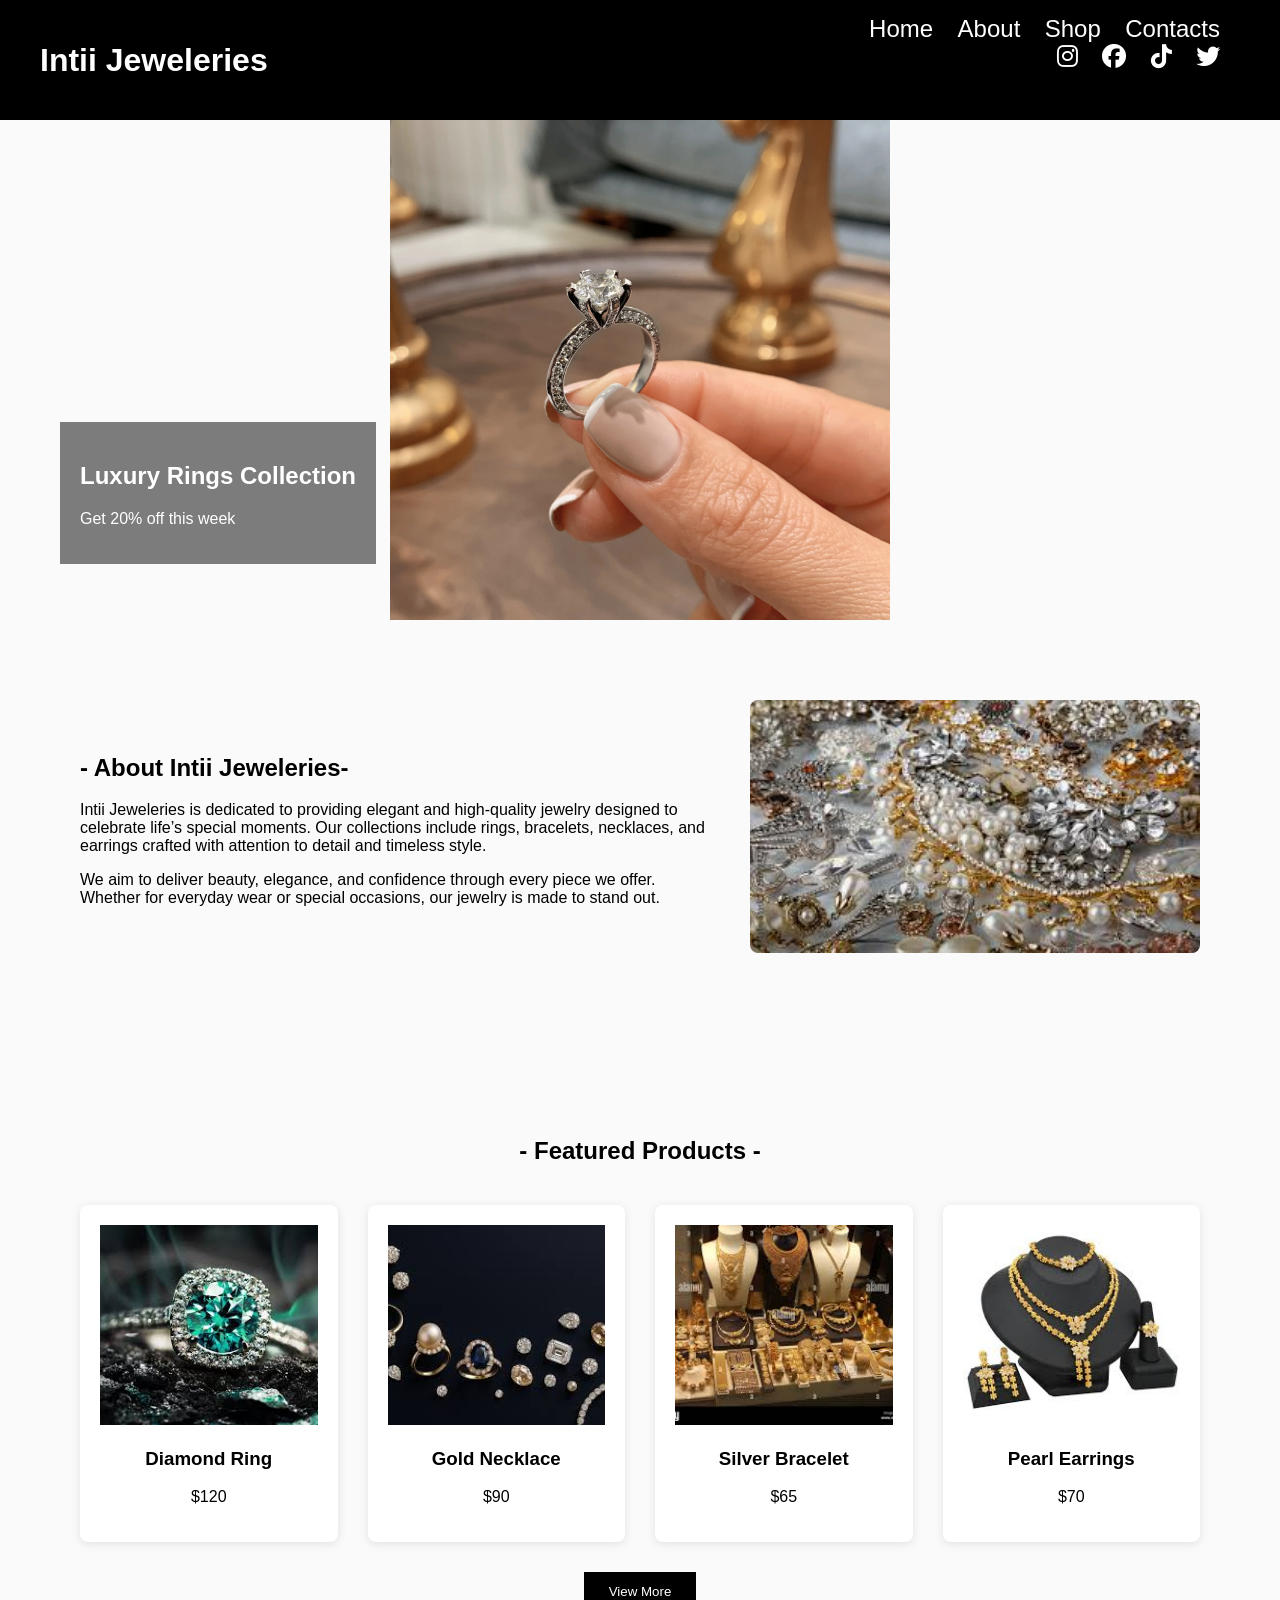
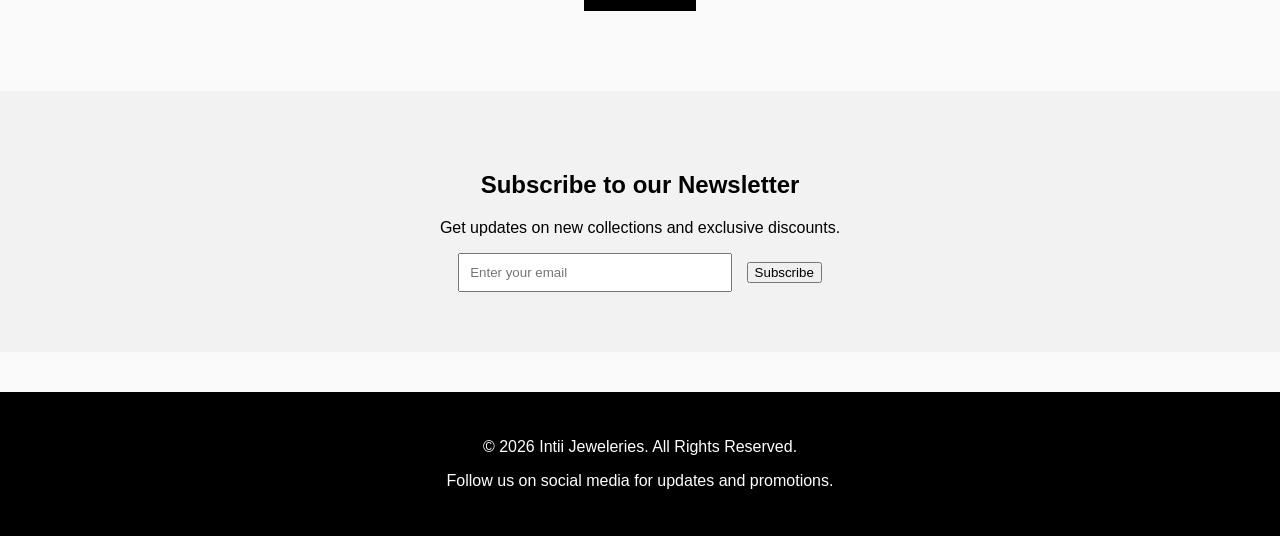
==== index.html @ 96a13cc9 "homepage commit" ====
<!DOCTYPE html>
<html lang="en">
<head> 
  <link rel="stylesheet" href="https://cdnjs.cloudflare.com/ajax/libs/font-awesome/6.5.0/css/all.min.css">
<meta charset="UTF-8">
<meta name="viewport" content="width=device-width, initial-scale=1.0">
<title>Intii Jeweleries</title>
<link rel="stylesheet" href="style.css">
</head>

<body>

<!-- NAVBAR -->
<nav class="navbar">
  

    <div class="nav-right">
    <h2>Intii Jeweleries</h2>
    </div>
    
    <div class="menu-icon" onclick="toggleMenu()">
    <i class="fas fa-bars"></i>
    </div>
    
    <div class="nav-left" id="navLinks">
    
    <a href="#">Home</a>
    <a href="#">About</a>
    <a href="#">Shop</a>
    <a href="#">Contacts</a>
    
    <div class="social-icons" style="text-align:right;">
    <a href="#"><i class="fab fa-instagram"></i></a>
    <a href="#"><i class="fab fa-facebook"></i></a>
    <a href="#"><i class="fab fa-tiktok"></i></a>
    <a href="#"><i class="fab fa-twitter"></i></a>
    </div>
    
    </div>
    
    </nav>


<!-- SLIDESHOW BANNER -->
<section class="banner">

    <div class="slides fade">
        <img src="images/jewel1.webp">
        <div class="caption">
            <h2>Luxury Rings Collection</h2>
            <p>Get 20% off this week</p>
        </div>
    </div>

    <div class="slides fade">
        <img src="images/jewel2.jpeg">
        <div class="caption">
            <h2>Elegant Necklaces</h2>
            <p>New arrivals available</p>
        </div>
    </div>

    <div class="slides fade">
        <img src="images/jewel3.jpeg">
        <div class="caption">
            <h2>Bracelets & Accessories</h2>
            <p>Exclusive designs</p>
        </div>
    </div>

</section>


<!-- ABOUT SECTION -->
<section class="about">

<div class="about-text">
<h2>- About Intii Jeweleries-</h2>

<p>
Intii Jeweleries is dedicated to providing elegant and high-quality jewelry
designed to celebrate life’s special moments. Our collections include rings,
bracelets, necklaces, and earrings crafted with attention to detail and
timeless style.
</p>

<p>
We aim to deliver beauty, elegance, and confidence through every piece we
offer. Whether for everyday wear or special occasions, our jewelry is made
to stand out.
</p>

</div>

<div class="about-image">
<img src="images/store1.jpeg">
</div>

</section>


<!-- FEATURED PRODUCTS -->
<section class="products">

<h2>- Featured Products -</h2>

<div class="product-grid">

<div class="product">
<img src="images/product1.jpeg">
<h3>Diamond Ring</h3>
<p>$120</p>
</div>

<div class="product">
<img src="images/product2.jpeg">
<h3>Gold Necklace</h3>
<p>$90</p>
</div>

<div class="product">
<img src="images/product3.jpeg">
<h3>Silver Bracelet</h3>
<p>$65</p>
</div>

<div class="product">
<img src="images/product4.jpeg">
<h3>Pearl Earrings</h3>
<p>$70</p>
</div>

</div>

<button class="view-more" href="#">View More</button>

</section>


<!-- NEWSLETTER -->
<section class="newsletter">

<h2>Subscribe to our Newsletter</h2>
<p>Get updates on new collections and exclusive discounts.</p>

<input type="email" placeholder="Enter your email">
<button>Subscribe</button>

</section>


<!-- FOOTER -->
<footer>

<p>© 2026 Intii Jeweleries. All Rights Reserved.</p>

<p>
Follow us on social media for updates and promotions.
</p>

</footer>


<script src="script.js"></script>

</body>
</html>
---- style.css ----
body{
  font-family: Arial;
  margin:0;
  background:#fafafa;
  }
  
  /* NAVBAR */
  
  .navbar{
  display:flex;
  justify-content:space-between;
  padding:15px 40px;
  background:black;
  color:white;
  }

  .navbar h2{
    font-size:2rem;
  }
  .navbar a{
    font-size:1.5rem;
  color:white;
  margin-right:20px;
  text-decoration:none;
  }
  
  .navbar a:hover{
  color:gold;
  }

  .menu-icon{
    display:none;
    font-size:22px;
    color:white;
    cursor:pointer;
    }

    @media (max-width:768px){

      .navbar{
      flex-direction:column;
      align-items:flex-start;
      }
      
      .menu-icon{
      display:block;
      position:absolute;
      right:20px;
      top:20px;
      }
      
      .nav-left{
      display:none;
      flex-direction:column;
      width:100%;
      margin-top:10px;
      }
      
      .nav-left a{
      padding:10px 0;
      }
      
      .nav-left.active{
      display:flex;
      }
      
      .social-icons{
      margin-top:10px;
      }
      
      }
  
  /* BANNER */
  
  .banner{
  position:relative;
  max-height:500px;
  overflow:hidden;
  }
  
  .slides{
  display:none;
  position:relative;
  }
  
  .slides img{
  width:100%;
  height:500px;
  object-fit:contain;
  }
  
  .caption{
  position:absolute;
  bottom:60px;
  left:60px;
  color:white;
  background:rgba(0,0,0,0.5);
  padding:20px;
  }
  
  /* ABOUT */
  
  .about{
  display:flex;
  padding:80px;
  gap:40px;
  align-items:center;
  }
  
  .about-text{
  flex:1;
  }
  
  .about-image img{
  width:450px;
  border-radius:8px;
  }
  
  /* PRODUCTS */
  
  .products{
  text-align:center;
  padding:80px;
  }
  
  .product-grid{
  display:grid;
  grid-template-columns:repeat(4,1fr);
  gap:30px;
  margin-top:40px;
  }
  
  .product{
  background:white;
  padding:20px;
  border-radius:8px;
  box-shadow:0 2px 10px rgba(0,0,0,0.1);
  }
  
  .product img{
  width:100%;
  height:200px;
  object-fit:cover;
  }
  
  .view-more{
  margin-top:30px;
  padding:12px 25px;
  background:black;
  color:white;
  border:none;
  cursor:pointer;
  }
  
  /* NEWSLETTER */
  
  .newsletter{
  text-align:center;
  padding:60px;
  background:#f2f2f2;
  }
  
  .newsletter input{
  padding:10px;
  width:250px;
  margin-right:10px;
  }
  
  /* FOOTER */
  
  footer{
  background:black;
  color:white;
  text-align:center;
  padding:30px;
  margin-top:40px;
  }
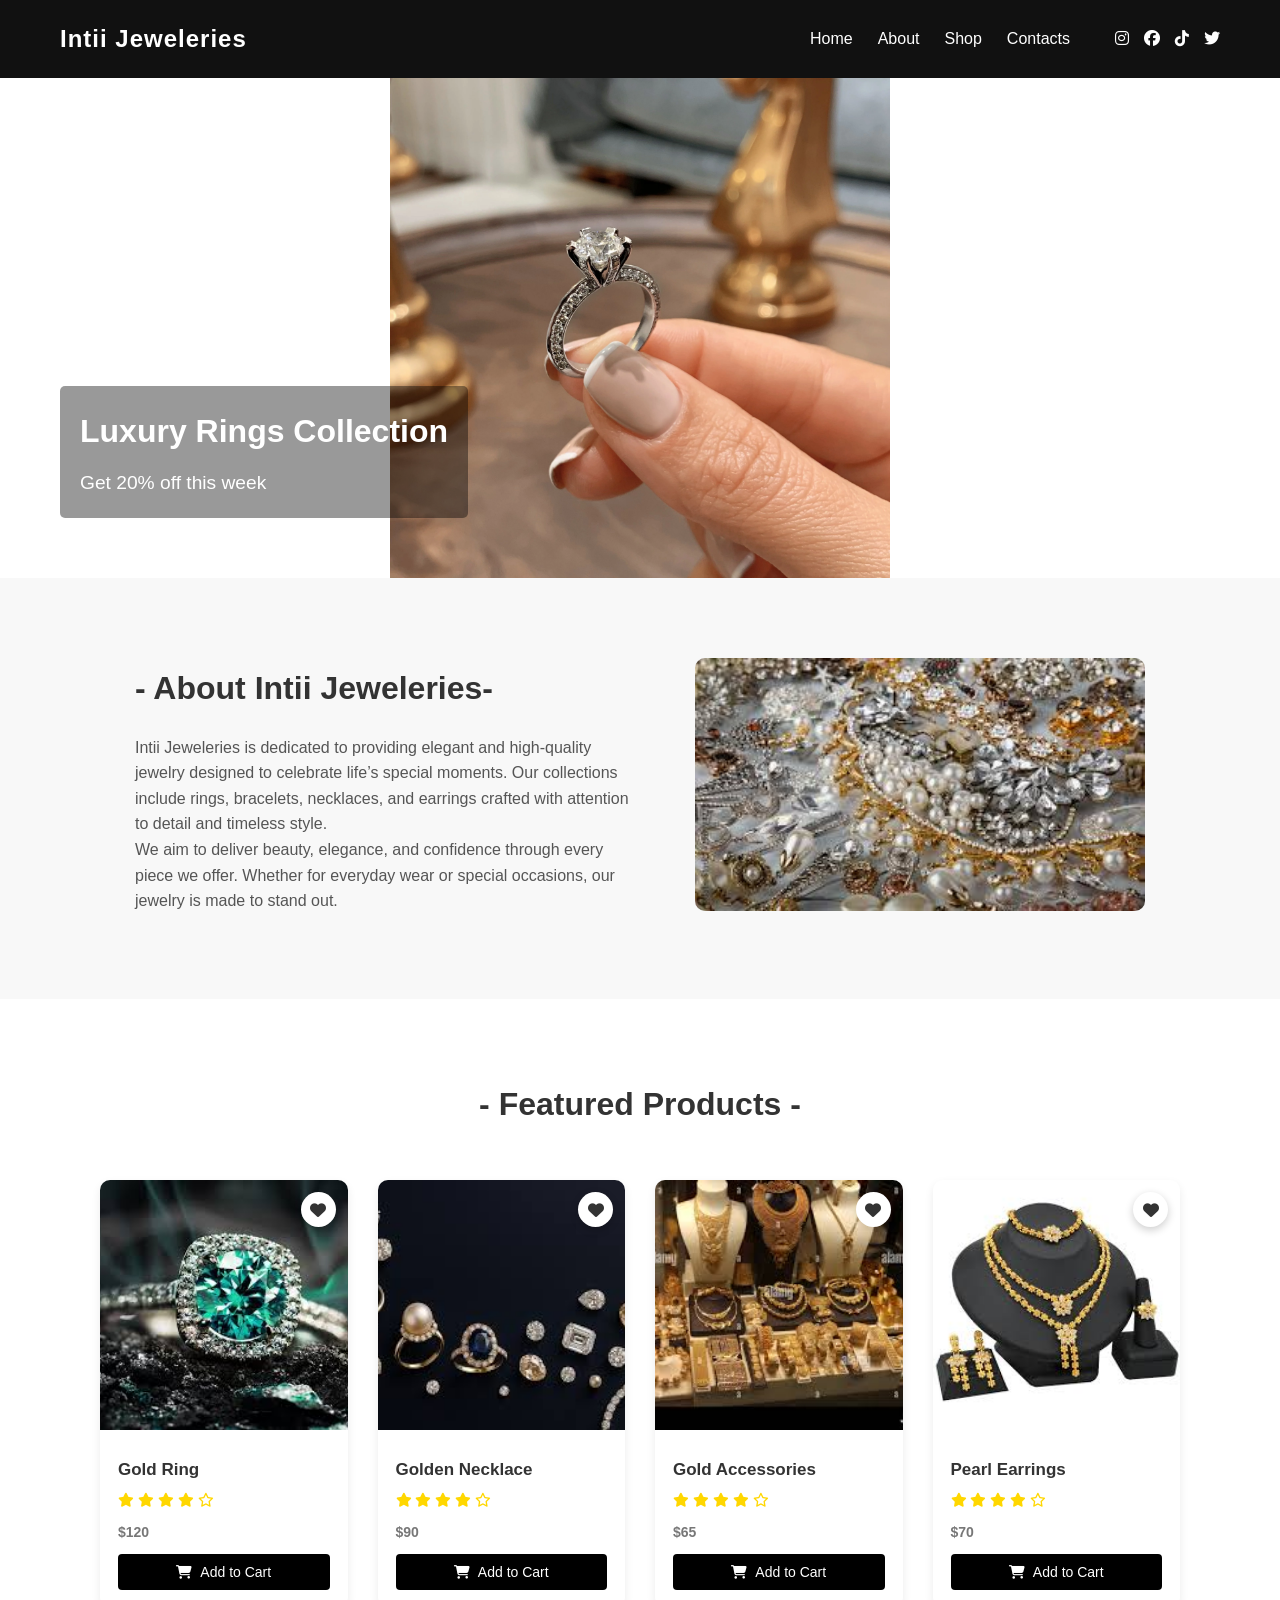
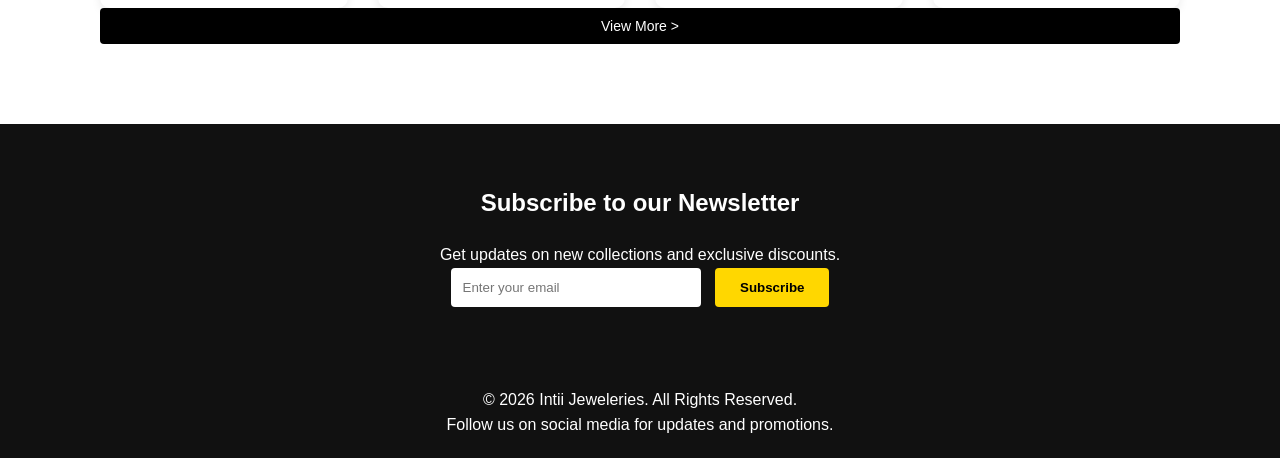
==== commit 2624a33d: "responsive commit" ====
--- a/index.html
+++ b/index.html
@@ -105,34 +105,149 @@
 <h2>- Featured Products -</h2>
 
 <div class="product-grid">
-
-<div class="product">
-<img src="images/product1.jpeg">
-<h3>Diamond Ring</h3>
-<p>$120</p>
+<!----product 1---->
+  <div class="product-card">
+
+    <div class="product-image">
+    
+    <img src="images/product1.jpeg" alt="Gold Ring">
+    
+    <div class="wishlist">
+    <i class="fas fa-heart"></i>
+    </div>
+    
+    </div>
+    
+    <div class="product-info">
+    
+    <h3>Gold Ring</h3>
+    
+    <div class="rating">
+    <i class="fas fa-star"></i>
+    <i class="fas fa-star"></i>
+    <i class="fas fa-star"></i>
+    <i class="fas fa-star"></i>
+    <i class="far fa-star"></i>
+    </div>
+    
+    <p class="price">$120</p>
+    
+    <button class="add-cart">
+    <i class="fas fa-shopping-cart"></i> Add to Cart
+    </button>
+    
+    </div>
+    
+    </div>
+
+    <!----product 2---->
+    <div class="product-card">
+  
+      <div class="product-image">
+      
+      <img src="images/product2.jpeg" alt="Golden Necklace">
+      
+      <div class="wishlist">
+      <i class="fas fa-heart"></i>
+      </div>
+      
+      </div>
+      
+      <div class="product-info">
+      
+      <h3>Golden Necklace</h3>
+      
+      <div class="rating">
+      <i class="fas fa-star"></i>
+      <i class="fas fa-star"></i>
+      <i class="fas fa-star"></i>
+      <i class="fas fa-star"></i>
+      <i class="far fa-star"></i>
+      </div>
+      
+      <p class="price">$90</p>
+      
+      <button class="add-cart">
+      <i class="fas fa-shopping-cart"></i> Add to Cart
+      </button>
+      
+      </div>
+      
+      </div>
+
+      <!----product 3---->
+      <div class="product-card">
+    
+        <div class="product-image">
+        
+        <img src="images/product3.jpeg" alt="Gold Accessories">
+        
+        <div class="wishlist">
+        <i class="fas fa-heart"></i>
+        </div>
+        
+        </div>
+        
+        <div class="product-info">
+        
+        <h3>Gold Accessories</h3>
+        
+        <div class="rating">
+        <i class="fas fa-star"></i>
+        <i class="fas fa-star"></i>
+        <i class="fas fa-star"></i>
+        <i class="fas fa-star"></i>
+        <i class="far fa-star"></i>
+        </div>
+        
+        <p class="price">$65</p>
+        
+        <button class="add-cart">
+        <i class="fas fa-shopping-cart"></i> Add to Cart
+        </button>
+        
+        </div>
+        
+        </div>
+
+        <!----product 4---->
+        <div class="product-card">
+      
+          <div class="product-image">
+          
+          <img src="images/product4.jpeg" alt="Pearl Earrings">
+          
+          <div class="wishlist">
+          <i class="fas fa-heart"></i>
+          </div>
+          
+          </div>
+          
+          <div class="product-info">
+          
+          <h3>Pearl Earrings</h3>
+          
+          <div class="rating">
+          <i class="fas fa-star"></i>
+          <i class="fas fa-star"></i>
+          <i class="fas fa-star"></i>
+          <i class="fas fa-star"></i>
+          <i class="far fa-star"></i>
+          </div>
+          
+          <p class="price">$70</p>
+          
+          <button class="add-cart">
+          <i class="fas fa-shopping-cart"></i> Add to Cart
+          </button>
+          
+          </div>
+          
+          </div>
+
 </div>
 
-<div class="product">
-<img src="images/product2.jpeg">
-<h3>Gold Necklace</h3>
-<p>$90</p>
-</div>
-
-<div class="product">
-<img src="images/product3.jpeg">
-<h3>Silver Bracelet</h3>
-<p>$65</p>
-</div>
-
-<div class="product">
-<img src="images/product4.jpeg">
-<h3>Pearl Earrings</h3>
-<p>$70</p>
-</div>
-
-</div>
-
-<button class="view-more" href="#">View More</button>
+<button class="add-cart" href="#">View More ></button>
 
 </section>
 
@@ -145,6 +260,7 @@
 
 <input type="email" placeholder="Enter your email">
 <button>Subscribe</button>
+
 
 </section>
 
--- a/style.css
+++ b/style.css
@@ -1,86 +1,94 @@
-body{
-  font-family: Arial;
+/* GLOBAL RESET */
+
+*{
   margin:0;
-  background:#fafafa;
-  }
-  
-  /* NAVBAR */
+  padding:0;
+  box-sizing:border-box;
+  font-family:Arial, Helvetica, sans-serif;
+  }
+  
+  body{
+  background:#fff;
+  color:#333;
+  line-height:1.6;
+  }
+  
+  /* =========================
+  NAVBAR
+  ========================= */
   
   .navbar{
   display:flex;
   justify-content:space-between;
-  padding:15px 40px;
-  background:black;
-  color:white;
-  }
-
+  align-items:center;
+  padding:20px 60px;
+  background:#111;
+  color:white;
+  position:sticky;
+  top:0;
+  z-index:1000;
+  }
+  
   .navbar h2{
-    font-size:2rem;
-  }
-  .navbar a{
-    font-size:1.5rem;
-  color:white;
-  margin-right:20px;
+  font-weight:bold;
+  letter-spacing:1px;
+  }
+  
+  .nav-left{
+  display:flex;
+  align-items:center;
+  gap:25px;
+  }
+  
+  .nav-left a{
+  color:white;
   text-decoration:none;
-  }
-  
-  .navbar a:hover{
+  font-size:16px;
+  transition:0.3s;
+  }
+  
+  .nav-left a:hover{
   color:gold;
   }
-
+  
+  .social-icons{
+  display:flex;
+  gap:15px;
+  margin-left:20px;
+  }
+  
+  .social-icons i{
+  cursor:pointer;
+  transition:0.3s;
+  }
+  
+  .social-icons i:hover{
+  color:gold;
+  transform:scale(1.2);
+  }
+  
+  /* HAMBURGER MENU */
+  
   .menu-icon{
-    display:none;
-    font-size:22px;
-    color:white;
-    cursor:pointer;
-    }
-
-    @media (max-width:768px){
-
-      .navbar{
-      flex-direction:column;
-      align-items:flex-start;
-      }
-      
-      .menu-icon{
-      display:block;
-      position:absolute;
-      right:20px;
-      top:20px;
-      }
-      
-      .nav-left{
-      display:none;
-      flex-direction:column;
-      width:100%;
-      margin-top:10px;
-      }
-      
-      .nav-left a{
-      padding:10px 0;
-      }
-      
-      .nav-left.active{
-      display:flex;
-      }
-      
-      .social-icons{
-      margin-top:10px;
-      }
-      
-      }
-  
-  /* BANNER */
+  display:none;
+  font-size:22px;
+  cursor:pointer;
+  }
+  
+  /* =========================
+  BANNER / SLIDESHOW
+  ========================= */
   
   .banner{
   position:relative;
+  overflow:hidden;
   max-height:500px;
-  overflow:hidden;
   }
   
   .slides{
-  display:none;
-  position:relative;
+  display:flex;
+  width:100%;
+  animation:slide 18s infinite;
   }
   
   .slides img{
@@ -88,90 +96,435 @@
   height:500px;
   object-fit:contain;
   }
+  
+  /* SLIDE ANIMATION */
+  
+  @keyframes slide{
+  
+  0%{transform:translateX(0)}
+  25%{transform:translateX(0)}
+  
+  30%{transform:translateX(-100%)}
+  55%{transform:translateX(-100%)}
+  
+  60%{transform:translateX(-200%)}
+  85%{transform:translateX(-200%)}
+  
+  100%{transform:translateX(0)}
+  
+  }
+  
+  /* CAPTION */
   
   .caption{
   position:absolute;
   bottom:60px;
   left:60px;
   color:white;
-  background:rgba(0,0,0,0.5);
+  background:rgba(0,0,0,0.4);
   padding:20px;
-  }
-  
-  /* ABOUT */
+  border-radius:5px;
+  animation:fadeIn 2s;
+  }
+  
+  .caption h2{
+  font-size:2rem;
+  margin-bottom:10px;
+  }
+  
+  .caption p{
+  font-size:1.2rem;
+  }
+  
+  /* FADE ANIMATION */
+  
+  @keyframes fadeIn{
+  from{opacity:0; transform:translateY(20px)}
+  to{opacity:1; transform:translateY(0)}
+  }
+  
+  /* =========================
+  ABOUT SECTION
+  ========================= */
   
   .about{
   display:flex;
-  padding:80px;
-  gap:40px;
   align-items:center;
-  }
-  
-  .about-text{
-  flex:1;
+  justify-content:center;
+  gap:60px;
+  padding:80px 100px;
+  background:#f8f8f8;
   }
   
   .about-image img{
   width:450px;
-  border-radius:8px;
-  }
-  
-  /* PRODUCTS */
+  border-radius:10px;
+  transition:0.4s;
+  }
+  
+  .about-image img:hover{
+  transform:scale(1.05);
+  }
+  
+  .about-text{
+  max-width:500px;
+  }
+  
+  .about-text h2{
+  margin-bottom:20px;
+  font-size:2rem;
+  }
+  
+  .about-text p{
+  color:#555;
+  }
+  
+  /* =========================
+  PRODUCT SECTION
+  ========================= */
   
   .products{
+  padding:80px 100px;
   text-align:center;
-  padding:80px;
-  }
+  }
+  
+  .products h2{
+  margin-bottom:50px;
+  font-size:2rem;
+  }
+  
+  /* GRID */
   
   .product-grid{
   display:grid;
   grid-template-columns:repeat(4,1fr);
   gap:30px;
-  margin-top:40px;
-  }
-  
-  .product{
+  }
+  
+ /* PRODUCT CARD */
+
+.product-card{
   background:white;
+  border-radius:10px;
+  overflow:hidden;
+  box-shadow:0 4px 10px rgba(0,0,0,0.08);
+  transition:all 0.4s ease;
+  position:relative;
+  }
+  
+  .product-card:hover{
+  transform:translateY(-10px);
+  box-shadow:0 12px 28px rgba(0,0,0,0.18);
+  }
+  
+  /* PRODUCT IMAGE */
+  
+  .product-image{
+  position:relative;
+  overflow:hidden;
+  }
+  
+  .product-image img{
+  width:100%;
+  height:250px;
+  object-fit:cover;
+  transition:transform 0.4s ease;
+  }
+  
+  .product-card:hover .product-image img{
+  transform:scale(1.08);
+  }
+  
+  /* WISHLIST HEART */
+  
+  .wishlist{
+  position:absolute;
+  top:12px;
+  right:12px;
+  background:white;
+  width:35px;
+  height:35px;
+  display:flex;
+  align-items:center;
+  justify-content:center;
+  border-radius:50%;
+  cursor:pointer;
+  box-shadow:0 3px 8px rgba(0,0,0,0.2);
+  transition:0.3s;
+  }
+  
+  .wishlist:hover{
+  background:red;
+  color:white;
+  }
+  
+  /* PRODUCT INFO */
+  
+  .product-info{
+  padding:18px;
+  text-align:left;
+  }
+  
+  .product-info h3{
+  font-size:17px;
+  margin-bottom:6px;
+  }
+  
+  /* RATINGS */
+  
+  .rating{
+  color:gold;
+  font-size:14px;
+  margin-bottom:10px;
+  }
+  
+  /* DESCRIPTION */
+  
+  .product-info p{
+  color:#777;
+  font-size:14px;
+  margin-bottom:10px;
+  }
+  
+  /* PRICE */
+  
+  .price{
+  font-weight:bold;
+  font-size:18px;
+  color:#111;
+  margin-bottom:15px;
+  }
+  
+  /* ADD TO CART BUTTON */
+  
+  .add-cart{
+  width:100%;
+  padding:10px;
+  background:black;
+  color:white;
+  border:none;
+  border-radius:4px;
+  cursor:pointer;
+  font-size:14px;
+  display:flex;
+  align-items:center;
+  justify-content:center;
+  gap:8px;
+  transition:0.3s;
+  }
+  
+  .add-cart:hover{
+  background:gold;
+  color:black;
+  }
+  
+  /* BUTTON ICON */
+  
+  .add-cart i{
+  font-size:14px;
+  }
+  
+  /* =========================
+  NEWSLETTER
+  ========================= */
+  
+  .newsletter{
+  background:#111;
+  color:white;
+  padding:60px 20px;
+  text-align:center;
+  }
+  
+  .newsletter h2{
+  margin-bottom:20px;
+  }
+  
+  .newsletter input{
+  padding:12px;
+  width:250px;
+  border:none;
+  border-radius:4px;
+  margin-right:10px;
+  }
+  
+  .newsletter button{
+  padding:12px 25px;
+  border:none;
+  background:gold;
+  cursor:pointer;
+  border-radius:4px;
+  font-weight:bold;
+  transition:0.3s;
+  }
+  
+  .newsletter button:hover{
+  background:#e6c200;
+  }
+  
+  /* =========================
+  FOOTER
+  ========================= */
+  
+  footer{
+  text-align:center;
   padding:20px;
-  border-radius:8px;
-  box-shadow:0 2px 10px rgba(0,0,0,0.1);
-  }
-  
-  .product img{
-  width:100%;
-  height:200px;
-  object-fit:cover;
-  }
-  
-  .view-more{
-  margin-top:30px;
-  padding:12px 25px;
-  background:black;
-  color:white;
-  border:none;
-  cursor:pointer;
-  }
-  
-  /* NEWSLETTER */
-  
-  .newsletter{
+  background:#111;
+  color:white;
+  }
+  footer  .social-icons{
+    display:flex;
+    gap:15px;
+    margin-left:20px;
+    }
+    
+    footer .social-icons i{
+    cursor:pointer;
+    transition:0.3s;
+    }
+    
+    footer .social-icons i:hover{
+    color:gold;
+    transform:scale(1.2);
+    }
+  
+  /* =========================
+  TABLET RESPONSIVE
+  ========================= */
+  
+  @media(max-width:1024px){
+  
+  .navbar{
+  padding:20px 40px;
+  }
+  
+  .about{
+  flex-direction:column;
   text-align:center;
-  padding:60px;
-  background:#f2f2f2;
+  }
+  
+  .about-image img{
+  width:80%;
+  }
+  
+  .products{
+  padding:60px 40px;
+  }
+  
+  .product-grid{
+  grid-template-columns:repeat(2,1fr);
+  }
+  
+  }
+  
+  /* =========================
+  MOBILE RESPONSIVE
+  ========================= */
+  
+  @media(max-width:768px){
+  
+  .navbar{
+  flex-direction:column;
+  align-items:flex-start;
+  padding:15px 20px;
+  }
+  
+  .menu-icon{
+  display:block;
+  position:absolute;
+  right:20px;
+  top:20px;
+  }
+  
+  .nav-left{
+  display:none;
+  flex-direction:column;
+  width:100%;
+  margin-top:15px;
+  }
+  
+  .nav-left.active{
+  display:flex;
+  }
+  
+  .nav-left a{
+  padding:10px 0;
+  font-size:18px;
+  }
+  
+  .banner{
+  max-height:350px;
+  }
+  
+  .slides img{
+  height:350px;
+  }
+  
+  .caption{
+  left:20px;
+  bottom:30px;
+  padding:10px;
+  }
+  
+  .caption h2{
+  font-size:1.4rem;
+  }
+  
+  .caption p{
+  font-size:1rem;
+  }
+  
+  .products{
+  padding:40px 20px;
+  }
+  
+  .product-grid{
+  grid-template-columns:1fr;
+  }
+  
+  .about{
+  padding:40px 20px;
+  }
+  
+  .about-image img{
+  width:100%;
   }
   
   .newsletter input{
-  padding:10px;
-  width:250px;
-  margin-right:10px;
-  }
-  
-  /* FOOTER */
-  
-  footer{
-  background:black;
-  color:white;
-  text-align:center;
-  padding:30px;
-  margin-top:40px;
+  width:100%;
+  margin-bottom:10px;
+  }
+  
+  .newsletter button{
+  width:100%;
+  }
+  
+  }
+  
+  /* =========================
+  SMALL PHONES
+  ========================= */
+  
+  @media(max-width:480px){
+  
+  .navbar h2{
+  font-size:1.4rem;
+  }
+  
+  .banner{
+  max-height:300px;
+  }
+  
+  .slides img{
+  height:300px;
+  }
+  
+  .caption{
+  font-size:0.9rem;
+  }
+  
+  .products h2,
+  .about h2{
+  font-size:1.5rem;
+  }
+  
   }
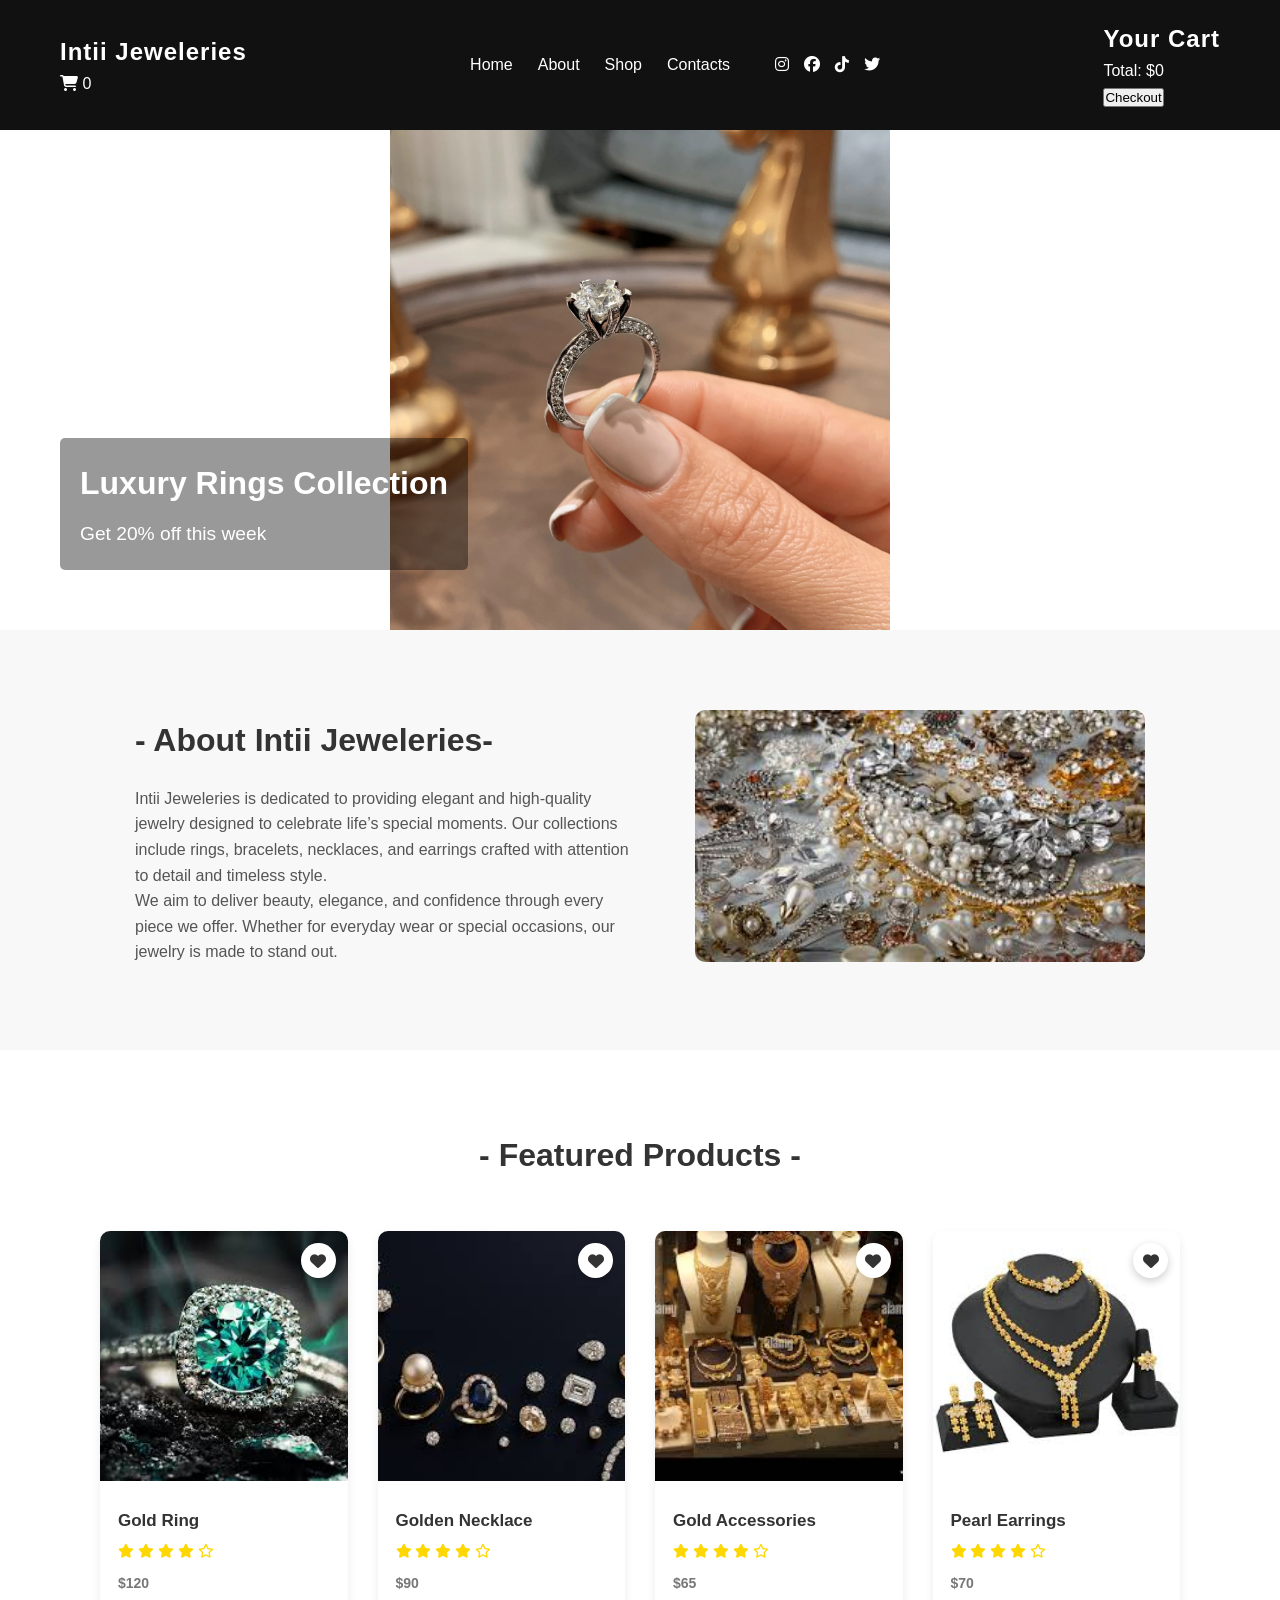
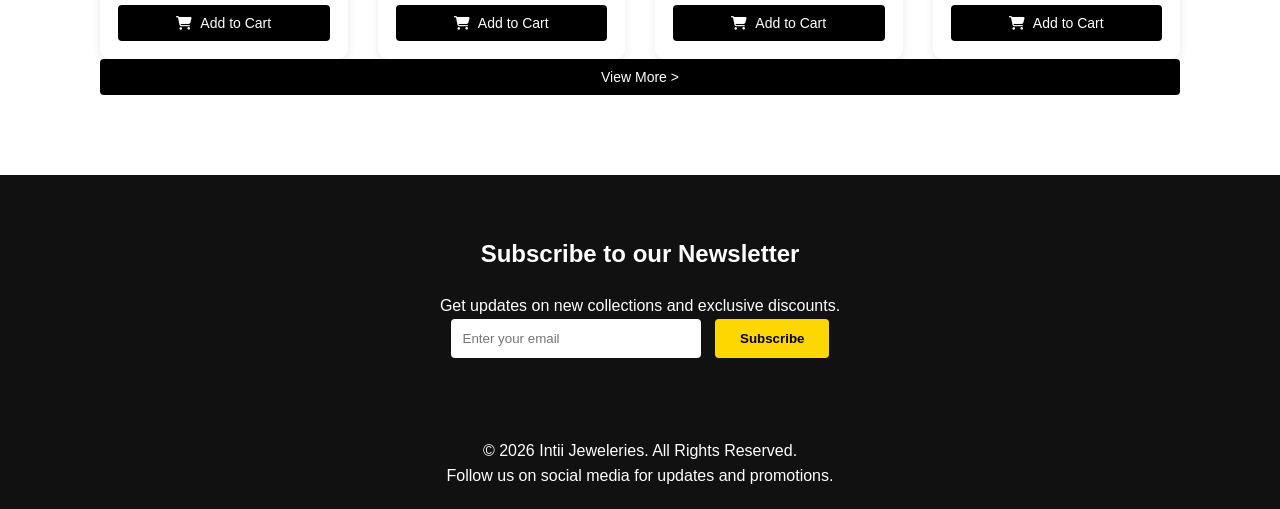
==== commit 201ac062: "shoppage commit" ====
--- a/index.html
+++ b/index.html
@@ -16,6 +16,10 @@
 
     <div class="nav-right">
     <h2>Intii Jeweleries</h2>
+    <div class="cart-icon" onclick="toggleCart()">
+        <i class="fas fa-shopping-cart"></i>
+        <span id="cart-count">0</span>
+    </div>
     </div>
     
     <div class="menu-icon" onclick="toggleMenu()">
@@ -26,7 +30,7 @@
     
     <a href="#">Home</a>
     <a href="#">About</a>
-    <a href="#">Shop</a>
+    <a href="shop.html">Shop</a>
     <a href="#">Contacts</a>
     
     <div class="social-icons" style="text-align:right;">
@@ -37,6 +41,18 @@
     </div>
     
     </div>
+
+    <div class="cart-drawer" id="cartDrawer">
+
+        <h2>Your Cart</h2>
+        
+        <div id="cart-items"></div>
+        
+        <p class="cart-total">Total: $<span id="cart-total">0</span></p>
+        
+        <button class="checkout-btn">Checkout</button>
+        
+        </div>
     
     </nav>
 
@@ -132,9 +148,9 @@
     
     <p class="price">$120</p>
     
-    <button class="add-cart">
-    <i class="fas fa-shopping-cart"></i> Add to Cart
-    </button>
+    <button class="add-cart" onclick="addToCart('Gold Ring', 120)">
+        <i class="fas fa-shopping-cart"></i> Add to Cart
+        </button>
     
     </div>
     
@@ -167,9 +183,9 @@
       
       <p class="price">$90</p>
       
-      <button class="add-cart">
-      <i class="fas fa-shopping-cart"></i> Add to Cart
-      </button>
+      <button class="add-cart" onclick="addToCart('Gold Necklace', 90)">
+        <i class="fas fa-shopping-cart"></i> Add to Cart
+        </button>
       
       </div>
       
@@ -202,9 +218,9 @@
         
         <p class="price">$65</p>
         
-        <button class="add-cart">
-        <i class="fas fa-shopping-cart"></i> Add to Cart
-        </button>
+        <button class="add-cart" onclick="addToCart('Gold Accesories', 65)">
+            <i class="fas fa-shopping-cart"></i> Add to Cart
+            </button>
         
         </div>
         
@@ -237,9 +253,9 @@
           
           <p class="price">$70</p>
           
-          <button class="add-cart">
-          <i class="fas fa-shopping-cart"></i> Add to Cart
-          </button>
+          <button class="add-cart" onclick="addToCart('Pearl Earings', 70)">
+            <i class="fas fa-shopping-cart"></i> Add to Cart
+            </button>
           
           </div>
           
@@ -247,7 +263,7 @@
 
 </div>
 
-<button class="add-cart" href="#">View More ></button>
+<button class="add-cart" href="shop.html">View More ></button>
 
 </section>
 
--- a/style.css
+++ b/style.css
@@ -66,7 +66,46 @@
   color:gold;
   transform:scale(1.2);
   }
-  
+
+ /* CART ITEM */
+
+.cart-item{
+  display:flex;
+  justify-content:space-between;
+  align-items:center;
+  margin-bottom:15px;
+  padding-bottom:10px;
+  border-bottom:1px solid #eee;
+  }
+  
+  /* CONTROLS */
+  
+  .cart-controls{
+  display:flex;
+  align-items:center;
+  gap:8px;
+  }
+  
+  .cart-controls button{
+  border:none;
+  background:#ddd;
+  padding:4px 8px;
+  cursor:pointer;
+  border-radius:3px;
+  }
+  
+  .cart-controls span{
+  min-width:20px;
+  text-align:center;
+  }
+  
+  /* REMOVE BUTTON */
+  
+  .remove{
+  background:red !important;
+  color:white;
+  }
+
   /* HAMBURGER MENU */
   
   .menu-icon{
@@ -527,4 +566,79 @@
   font-size:1.5rem;
   }
   
+  }
+
+
+  /* SHOP PAGE */
+
+.shop-title{
+  text-align:center;
+  margin:40px 0;
+  }
+  
+  /* CONTROLS */
+  
+  .shop-controls{
+  display:flex;
+  justify-content:center;
+  gap:20px;
+  margin-bottom:30px;
+  flex-wrap:wrap;
+  }
+  
+  .shop-controls input,
+  .shop-controls select{
+  padding:10px;
+  border:1px solid #ccc;
+  border-radius:5px;
+  }
+
+  /* DISCOUNT BADGE */
+
+.badge{
+  position:absolute;
+  top:10px;
+  left:10px;
+  background:red;
+  color:white;
+  padding:5px 10px;
+  font-size:12px;
+  border-radius:4px;
+  }
+  
+  /* OLD PRICE */
+  
+  .old-price{
+  text-decoration:line-through;
+  color:#888;
+  margin-right:8px;
+  }
+  
+  /* STOCK STATUS */
+  
+  .stock{
+  font-size:13px;
+  margin-bottom:10px;
+  color:green;
+  }
+  
+  .stock.out{
+  color:red;
+  }
+  
+  /* DISABLED BUTTON */
+  
+  .add-cart:disabled{
+  background:#ccc;
+  cursor:not-allowed;
+  color:#666;
+  }
+  
+  /* MOBILE */
+  
+  @media(max-width:768px){
+  .shop-controls{
+  flex-direction:column;
+  align-items:center;
+  }
   }
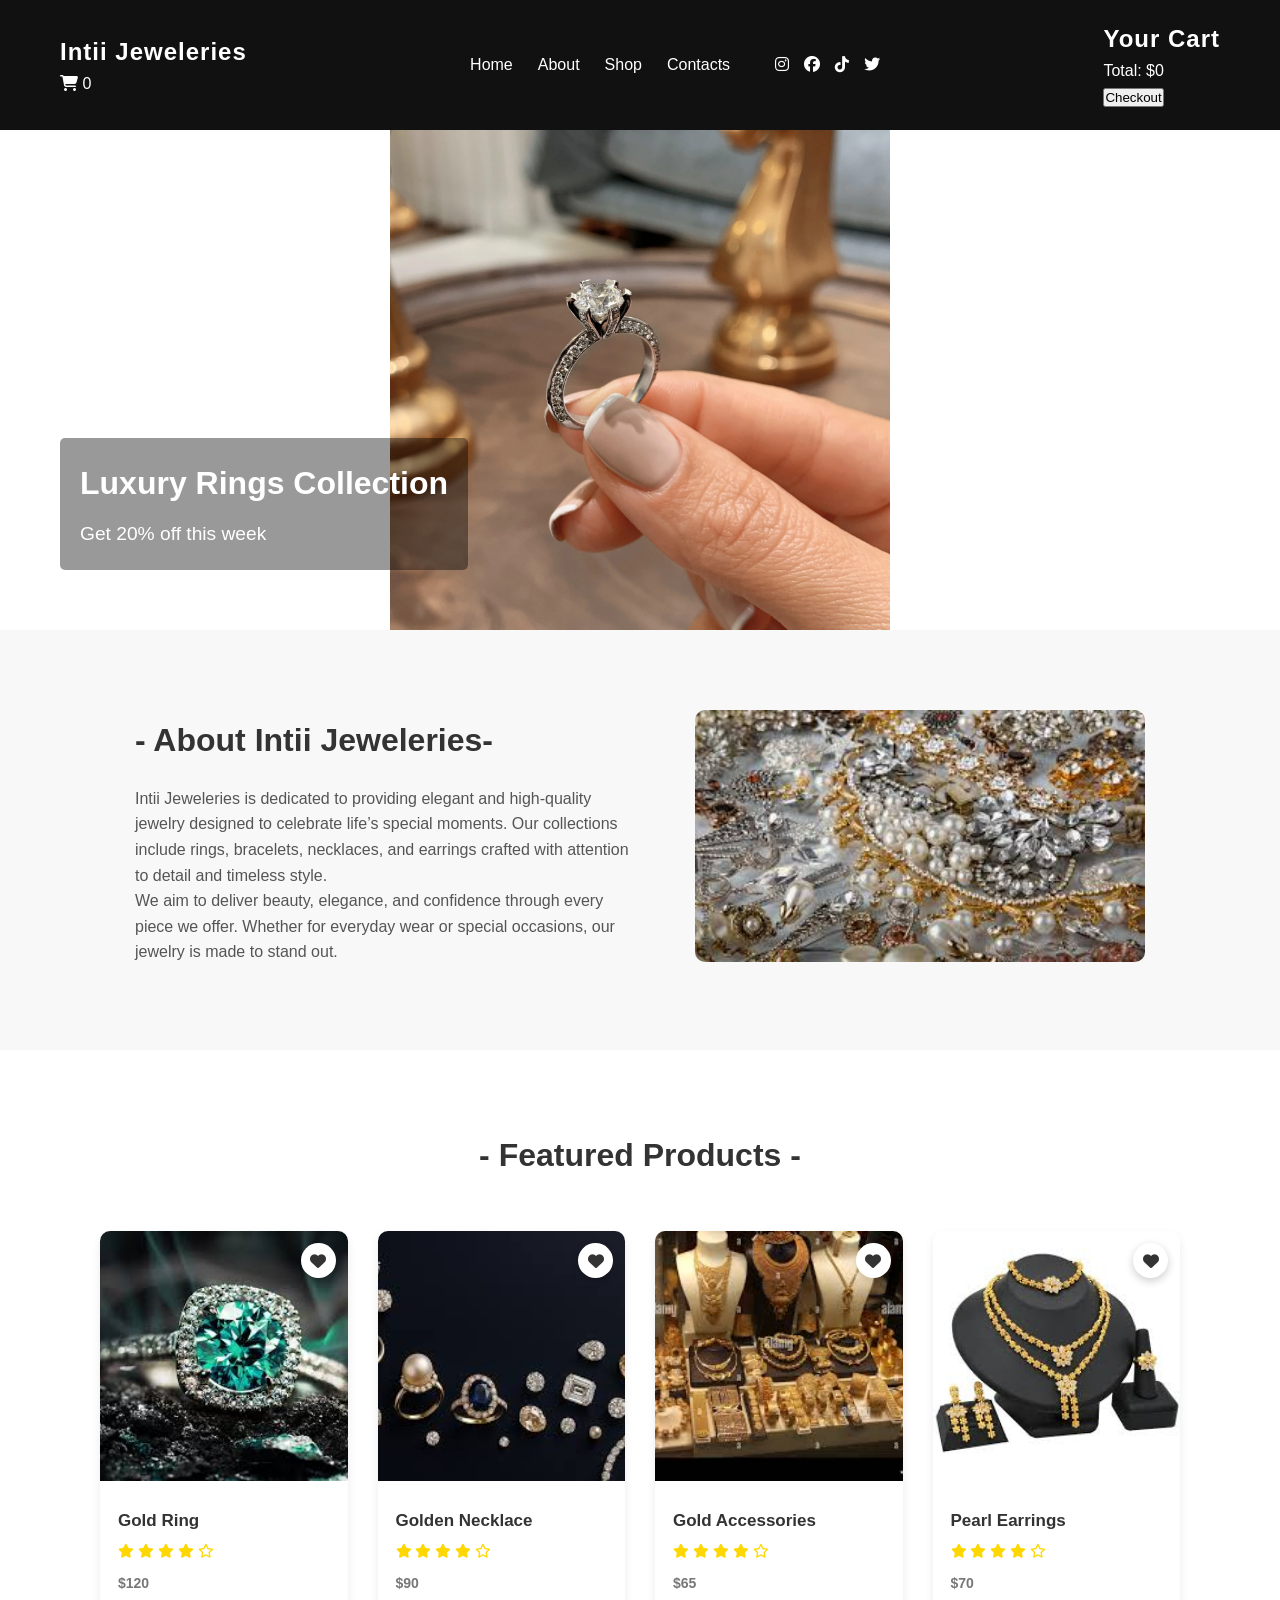
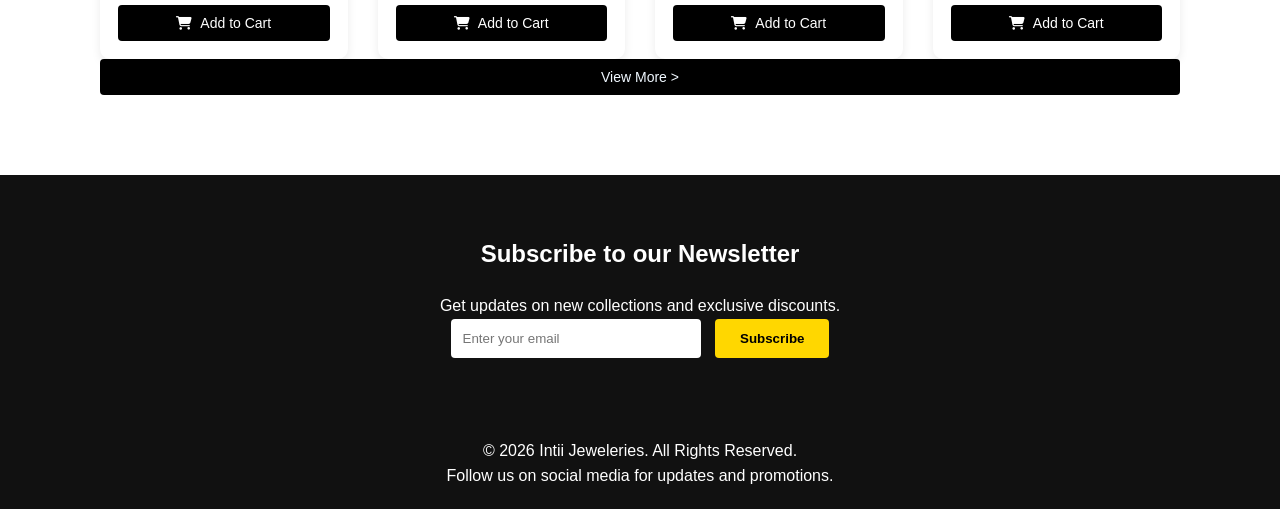
==== commit 731d8912: "testing the add_products function" ====
--- a/index.html
+++ b/index.html
@@ -29,9 +29,9 @@
     <div class="nav-left" id="navLinks">
     
     <a href="#">Home</a>
-    <a href="#">About</a>
+    <a href="#about">About</a>
     <a href="shop.html">Shop</a>
-    <a href="#">Contacts</a>
+    <a href="contact.html">Contacts</a>
     
     <div class="social-icons" style="text-align:right;">
     <a href="#"><i class="fab fa-instagram"></i></a>
@@ -88,7 +88,7 @@
 
 
 <!-- ABOUT SECTION -->
-<section class="about">
+<section id="#about" class="about">
 
 <div class="about-text">
 <h2>- About Intii Jeweleries-</h2>
@@ -116,7 +116,10 @@
 
 
 <!-- FEATURED PRODUCTS -->
-<section class="products">
+ <script>
+    loadFeaturedProducts();
+ </script>
+<section class="products" id="featured-products">
 
 <h2>- Featured Products -</h2>
 
@@ -263,7 +266,7 @@
 
 </div>
 
-<button class="add-cart" href="shop.html">View More ></button>
+<button class="add-cart"><a href="shop.html" style="color:aliceblue; text-decoration: none;">View More ></a></button>
 
 </section>
 
--- a/style.css
+++ b/style.css
@@ -641,4 +641,31 @@
   flex-direction:column;
   align-items:center;
   }
-  }+  }
+
+  /*CONTACT CONTAINER*/
+  .container {
+    width: 50%;
+    margin: 50px auto;
+    background-color: #fff;
+    padding: 20px;
+    box-shadow: 0px 0px 10px 0px #000;
+}
+.container input, textarea {
+    width: 100%;
+    padding: 10px;
+    margin: 10px 0;
+    border-radius: 5px;
+    border: 1px solid #ddd;
+}
+.container button {
+    background-color: gold;
+    color: #fff;
+    padding: 10px 20px;
+    border: none;
+    border-radius: 5px;
+    cursor: pointer;
+}
+.container button:hover {
+    background-color: goldenrod;
+}
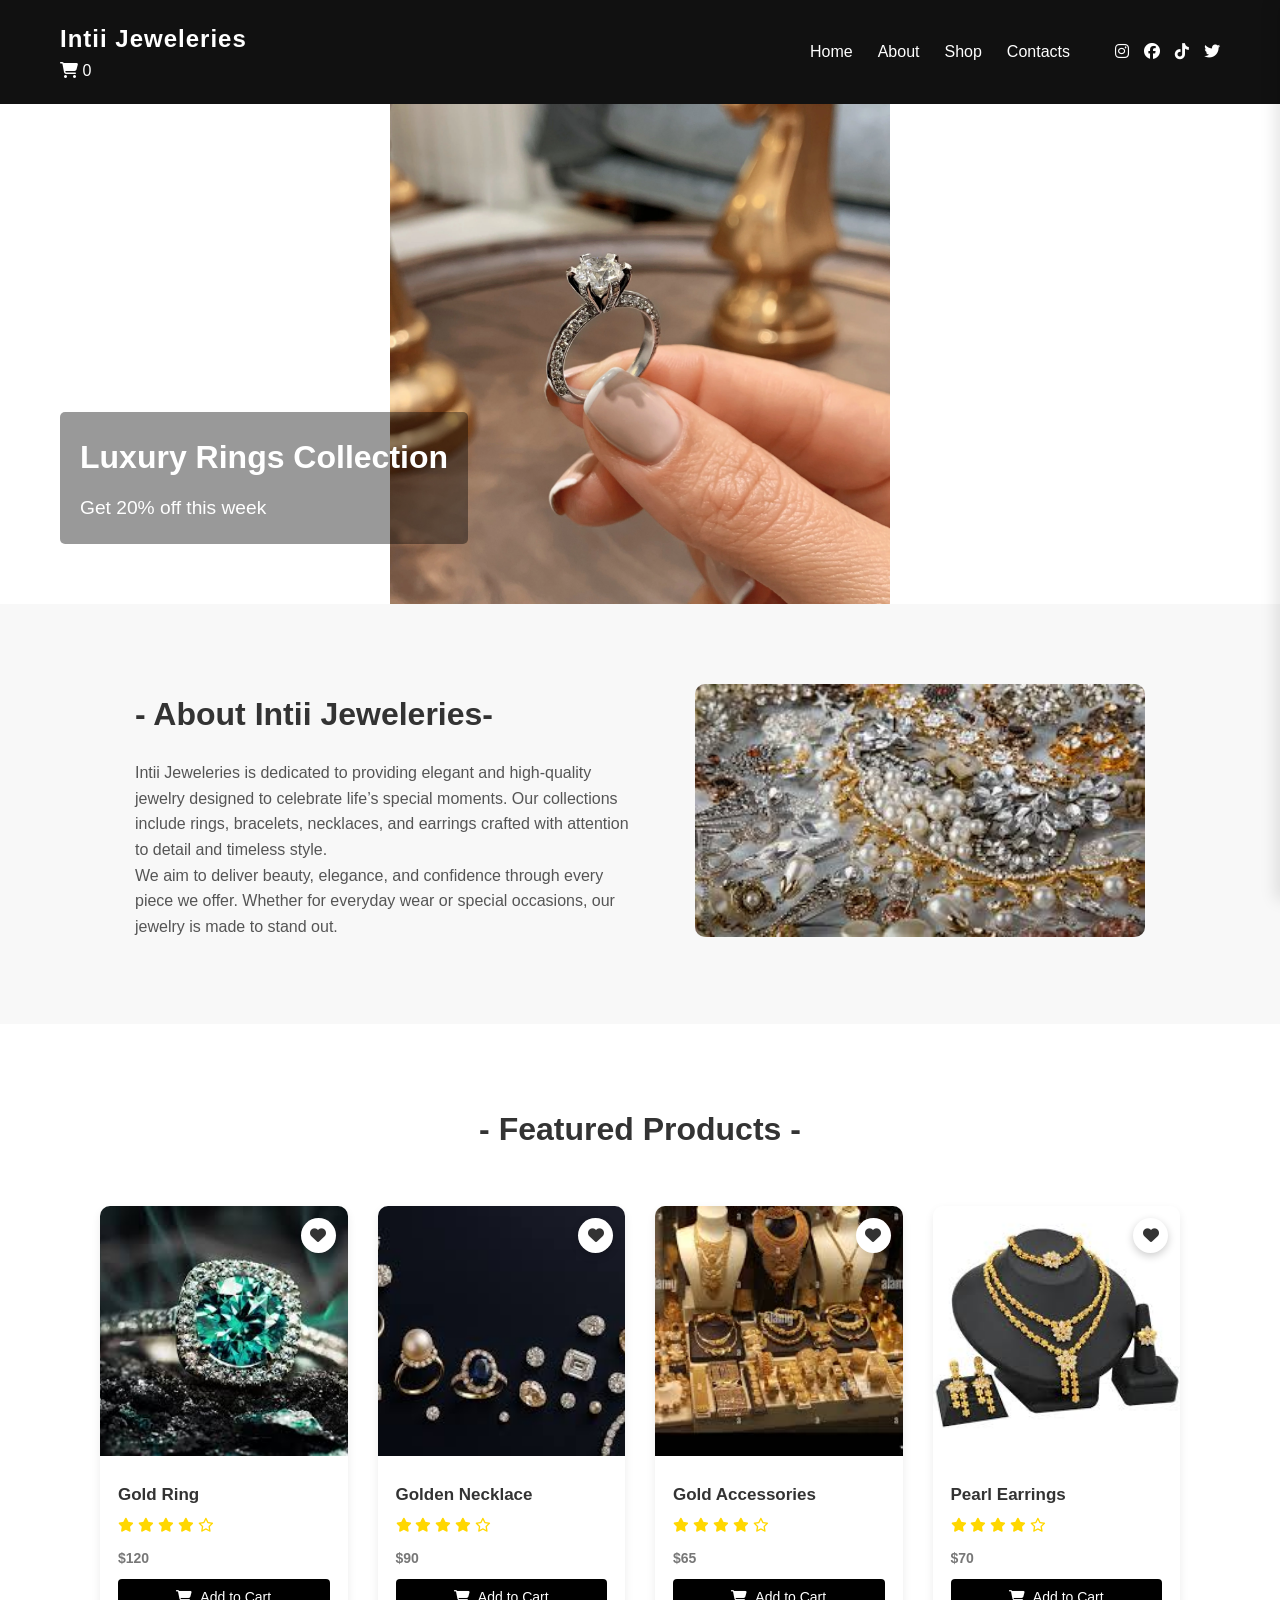
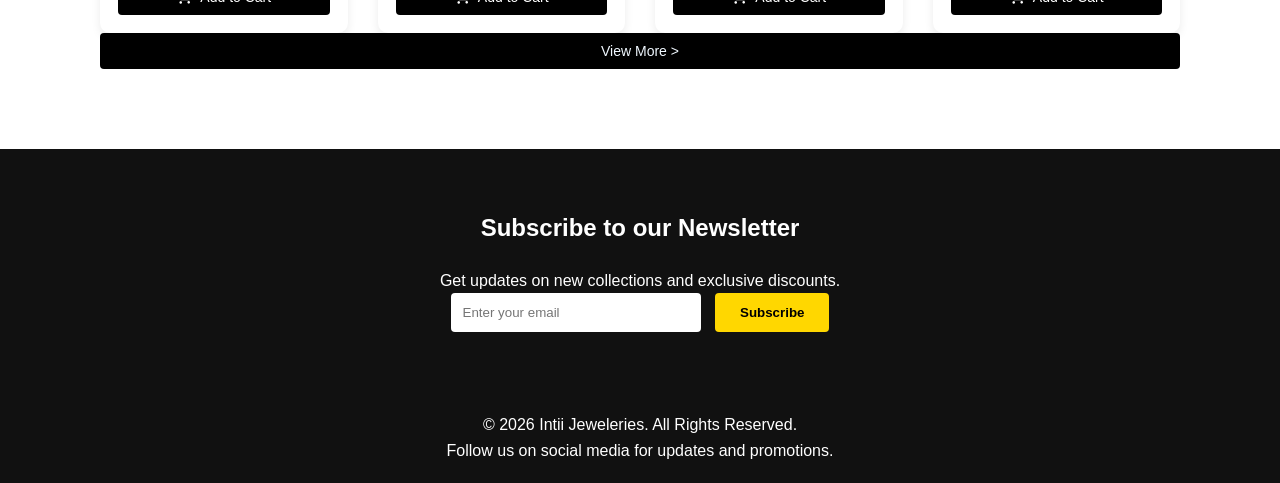
==== commit 47a006f6: "testing & reviewing" ====
--- a/index.html
+++ b/index.html
@@ -6,6 +6,9 @@
 <meta name="viewport" content="width=device-width, initial-scale=1.0">
 <title>Intii Jeweleries</title>
 <link rel="stylesheet" href="style.css">
+<script 
+  src="https://www.paypal.com/sdk/js?client-id=BAAmR5nFiHzt107_Hz7d8KgXxYvv1F2mRIXWg7P1RfQ3R64-8sK_L2vYpt2H6atuj9qC_kBdhcpvMekkDE&components=hosted-buttons&disable-funding=venmo&currency=USD">
+</script>
 </head>
 
 <body>
@@ -42,6 +45,8 @@
     
     </div>
 
+    <div class="cart-overlay" id="cartOverlay" onclick="toggleCart()"></div>
+    
     <div class="cart-drawer" id="cartDrawer">
 
         <h2>Your Cart</h2>
@@ -50,7 +55,7 @@
         
         <p class="cart-total">Total: $<span id="cart-total">0</span></p>
         
-        <button class="checkout-btn">Checkout</button>
+        <button class="checkout-btn" onclick="checkout()">Checkout</button>
         
         </div>
     
@@ -88,7 +93,7 @@
 
 
 <!-- ABOUT SECTION -->
-<section id="#about" class="about">
+<section id="about" class="about">
 
 <div class="about-text">
 <h2>- About Intii Jeweleries-</h2>
@@ -116,9 +121,7 @@
 
 
 <!-- FEATURED PRODUCTS -->
- <script>
-    loadFeaturedProducts();
- </script>
+
 <section class="products" id="featured-products">
 
 <h2>- Featured Products -</h2>
--- a/style.css
+++ b/style.css
@@ -65,6 +65,71 @@
   .social-icons i:hover{
   color:gold;
   transform:scale(1.2);
+  }
+  
+  /* CART DRAWER */
+  
+  .cart-drawer{
+  position:fixed;
+  top:0;
+  right:-400px;
+  width:400px;
+  height:100vh;
+  background:white;
+  box-shadow:-5px 0 15px rgba(0,0,0,0.1);
+  z-index:2000;
+  padding:20px;
+  overflow-y:auto;
+  transition:right 0.3s ease;
+  }
+  
+  .cart-drawer.open{
+  right:0;
+  }
+  
+  .cart-drawer h2{
+  margin-bottom:20px;
+  font-size:1.5rem;
+  }
+  
+  .cart-total{
+  font-size:1.2rem;
+  font-weight:bold;
+  margin:20px 0;
+  }
+  
+  .checkout-btn{
+  width:100%;
+  padding:12px;
+  background:gold;
+  color:black;
+  border:none;
+  border-radius:5px;
+  cursor:pointer;
+  font-size:16px;
+  font-weight:bold;
+  transition:0.3s;
+  }
+  
+  .checkout-btn:hover{
+  background:#e6c200;
+  }
+  
+  /* CART OVERLAY */
+  
+  .cart-overlay{
+  position:fixed;
+  top:0;
+  left:0;
+  width:100%;
+  height:100%;
+  background:rgba(0,0,0,0.5);
+  z-index:1999;
+  display:none;
+  }
+  
+  .cart-overlay.active{
+  display:block;
   }
 
  /* CART ITEM */
@@ -95,7 +160,7 @@
   }
   
   .cart-controls span{
-  min-width:20px;
+  width:20px;
   text-align:center;
   }
   
